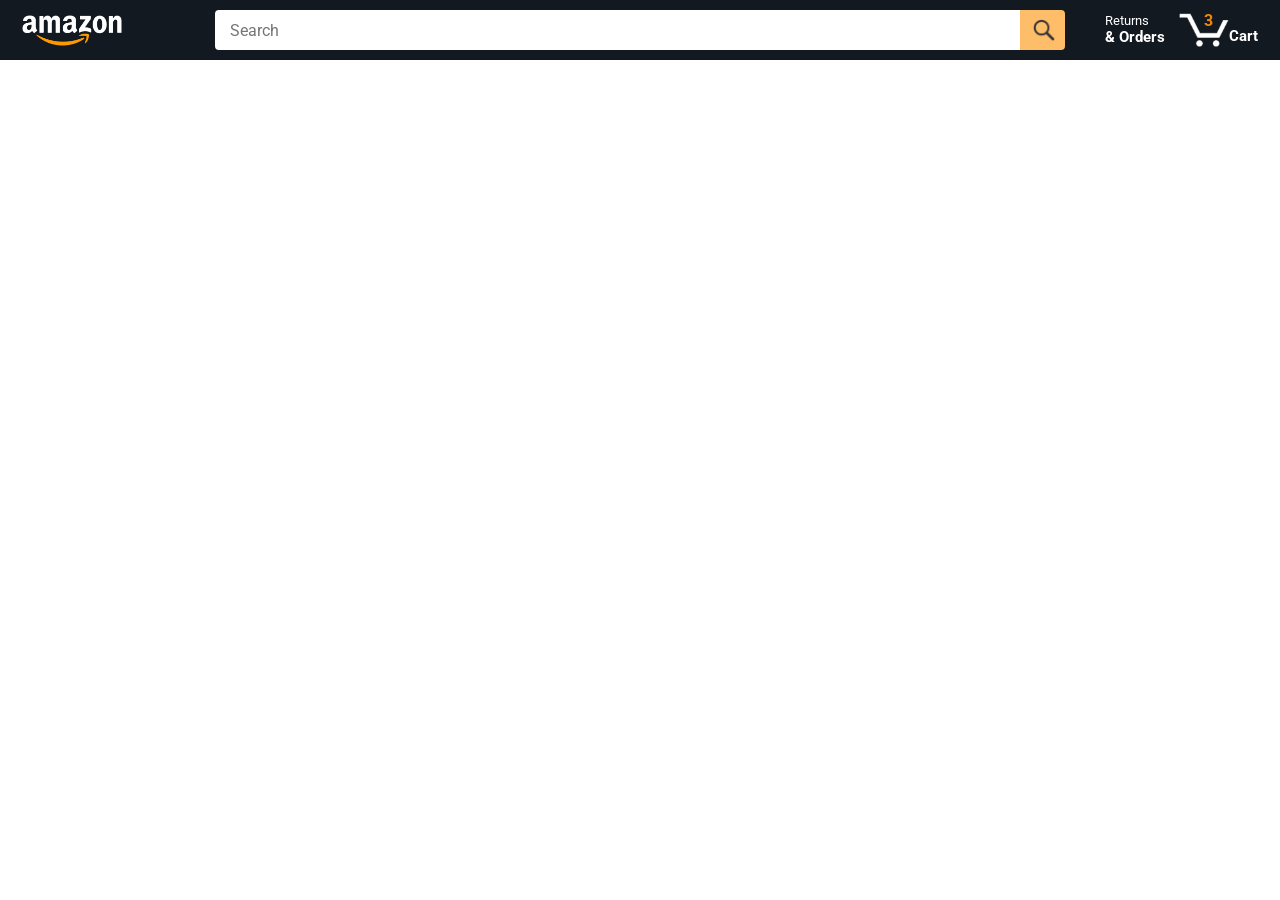
==== amazon.html @ e50afcc1 "uploaded products.js" ====
<!DOCTYPE html>
<html>
  <head>
    <title>Amazon Project</title>

    <!-- This code is needed for responsive design to work.
      (Responsive design = make the website look good on
      smaller screen sizes like a phone or a tablet). -->
    <meta name="viewport" content="width=device-width, initial-scale=1">

    <!-- Load a font called Roboto from Google Fonts. -->
    <link rel="preconnect" href="https://fonts.googleapis.com">
    <link rel="preconnect" href="https://fonts.gstatic.com" crossorigin>
    <link href="https://fonts.googleapis.com/css2?family=Roboto:wght@400;500;700&display=swap" rel="stylesheet">

    <!-- Here are the CSS files for this page. -->
    <link rel="stylesheet" href="styles/shared/general.css">
    <link rel="stylesheet" href="styles/shared/amazon-header.css">
    <link rel="stylesheet" href="styles/pages/amazon.css">
  </head>
  <body>
    <div class="amazon-header">
      <div class="amazon-header-left-section">
        <a href="amazon.html" class="header-link">
          <img class="amazon-logo"
            src="images/amazon-logo-white.png">
          <img class="amazon-mobile-logo"
            src="images/amazon-mobile-logo-white.png">
        </a>
      </div>

      <div class="amazon-header-middle-section">
        <input class="search-bar" type="text" placeholder="Search">

        <button class="search-button">
          <img class="search-icon" src="images/icons/search-icon.png">
        </button>
      </div>

      <div class="amazon-header-right-section">
        <a class="orders-link header-link" href="orders.html">
          <span class="returns-text">Returns</span>
          <span class="orders-text">& Orders</span>
        </a>

        <a class="cart-link header-link" href="checkout.html">
          <img class="cart-icon" src="images/icons/cart-icon.png">
          <div class="cart-quantity">3</div>
          <div class="cart-text">Cart</div>
        </a>
      </div>
    </div>
    
    <div class="main">
      <div class="products-grid Js-products-grid">

      </div>
    </div>


    <script src="data/products.js"></script>
    <script src="amazon.js"></script>
  </body>
</html>
---- styles/shared/general.css ----
body {
  font-family: Roboto, Arial;
  color: rgb(33, 33, 33);
  /* The <body> element has a default margin of 8px
     on all sides. This removes the default margins. */
  margin: 0;
}

/* <p> elements have a default margin on the top
   and bottom. This removes the default margins. */
p {
  margin: 0;
}

button {
  cursor: pointer;
}

select {
  cursor: pointer;
}

input, select, button {
  font-family: Roboto, Arial;
}

.button-primary {
  color: rgb(33, 33, 33);
  background-color: rgb(255, 216, 20);
  border: 1px solid rgb(252, 210, 0);
  border-radius: 8px;
  cursor: pointer;
  box-shadow: 0 2px 5px rgba(213, 217, 217, 0.5);
}

.button-primary:hover {
  background-color: rgb(247, 202, 0);
  border: 1px solid rgb(242, 194, 0);
}

.button-primary:active {
  background: rgb(255, 216, 20);
  border-color: rgb(252, 210, 0);
  box-shadow: none;
}

.button-secondary {
  color: rgb(33, 33, 33);
  background: white;
  border: 1px solid rgb(213, 217, 217);
  border-radius: 8px;
  cursor: pointer;
  box-shadow: 0 2px 5px rgba(213, 217, 217, 0.5);
}

.button-secondary:hover {
  background-color: rgb(247, 250, 250);
}

.button-secondary:active {
  background-color: rgb(237, 253, 255);
  box-shadow: none;
}

/* These styles will limit text to 2 lines. Anything
   beyond 2 lines will be replaced with "..."
   You can find this code by using an A.I. tool or by
   searching in Google.
   https://css-tricks.com/almanac/properties/l/line-clamp/ */
.limit-text-to-2-lines {
  display: -webkit-box;
  -webkit-line-clamp: 2;
  -webkit-box-orient: vertical;
  overflow: hidden;
}

.link-primary {
  color: rgb(1, 124, 182);
  cursor: pointer;
}

.link-primary:hover {
  color: rgb(196, 80, 0);
}

/* Styles for dropdown selectors. */
select {
  color: rgb(33, 33, 33);
  background-color: rgb(240, 240, 240);
  border: 1px solid rgb(213, 217, 217);
  border-radius: 8px;
  padding: 3px 5px;
  font-size: 15px;
  cursor: pointer;
  box-shadow: 0 2px 5px rgba(213, 217, 217, 0.5);
}

select:focus,
input:focus {
  outline: 2px solid rgb(255, 153, 0);
}
---- styles/shared/amazon-header.css ----
.amazon-header {
  background-color: rgb(19, 25, 33);
  color: white;
  padding-left: 15px;
  padding-right: 15px;

  display: flex;
  align-items: center;
  justify-content: space-between;

  position: fixed;
  top: 0;
  left: 0;
  right: 0;
  height: 60px;
}

.amazon-header-left-section {
  width: 180px;
}

@media (max-width: 800px) {
  .amazon-header-left-section {
    width: unset;
  }
}

.header-link {
  display: inline-block;
  padding: 6px;
  border-radius: 2px;
  cursor: pointer;
  text-decoration: none;
  border: 1px solid rgba(0, 0, 0, 0);
}

.header-link:hover {
  border: 1px solid white;
}

.amazon-logo {
  width: 100px;
  margin-top: 5px;
}

.amazon-mobile-logo {
  display: none;
}

@media (max-width: 575px) {
  .amazon-logo {
    display: none;
  }

  .amazon-mobile-logo {
    display: block;
    height: 35px;
    margin-top: 5px;
  }
}

.amazon-header-middle-section {
  flex: 1;
  max-width: 850px;
  margin-left: 10px;
  margin-right: 10px;
  display: flex;
}

.search-bar {
  flex: 1;
  width: 0;
  font-size: 16px;
  height: 38px;
  padding-left: 15px;
  border: none;
  border-top-left-radius: 4px;
  border-bottom-left-radius: 4px;
  border-top-right-radius: 0;
  border-bottom-right-radius: 0;
}

.search-button {
  background-color: rgb(254, 189, 105);
  border: none;
  width: 45px;
  height: 40px;
  border-top-right-radius: 4px;
  border-bottom-right-radius: 4px;
  flex-shrink: 0;
}

.search-icon {
  height: 22px;
  margin-left: 2px;
  margin-top: 3px;
}

.amazon-header-right-section {
  width: 180px;
  flex-shrink: 0;
  display: flex;
  justify-content: end;
}

.orders-link {
  color: white;
}

.returns-text {
  display: block;
  font-size: 13px;
}

.orders-text {
  display: block;
  font-size: 15px;
  font-weight: 700;
}

.cart-link {
  color: white;
  display: flex;
  align-items: center;
  position: relative;
}

.cart-icon {
  width: 50px;
}

.cart-text {
  margin-top: 12px;
  font-size: 15px;
  font-weight: 700;
}

.cart-quantity {
  color: rgb(240, 136, 4);
  font-size: 16px;
  font-weight: 700;

  position: absolute;
  top: 4px;
  left: 22px;
  
  width: 26px;
  text-align: center;
}
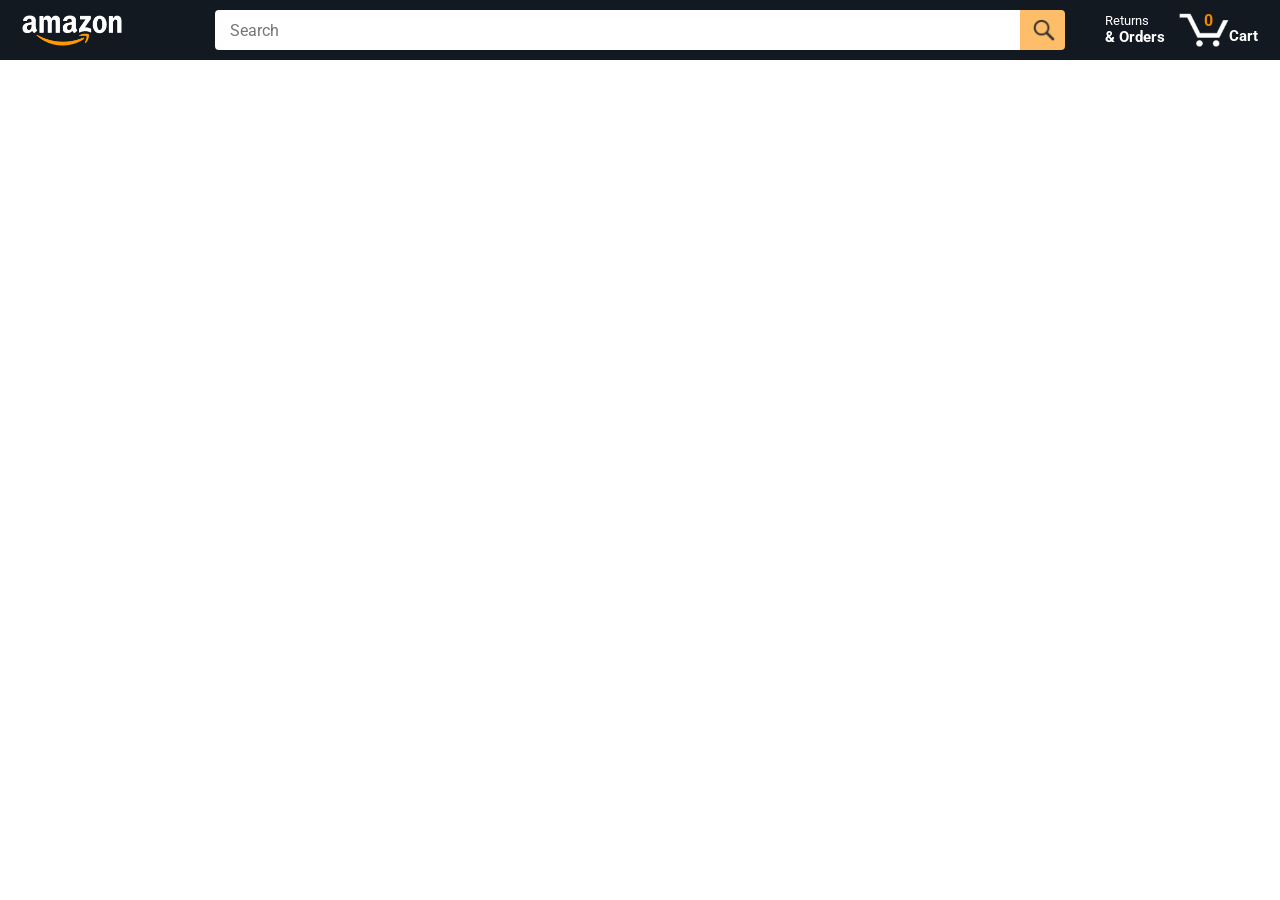
==== commit 5c9b0b91: "make the cart quantity interactive" ====
--- a/amazon.html
+++ b/amazon.html
@@ -45,7 +45,7 @@
 
         <a class="cart-link header-link" href="checkout.html">
           <img class="cart-icon" src="images/icons/cart-icon.png">
-          <div class="cart-quantity">3</div>
+          <div class="cart-quantity Js-cart-quantity">0</div>
           <div class="cart-text">Cart</div>
         </a>
       </div>
@@ -57,7 +57,7 @@
       </div>
     </div>
 
-
+    <script src="data/cart.js"></script>
     <script src="data/products.js"></script>
     <script src="amazon.js"></script>
   </body>
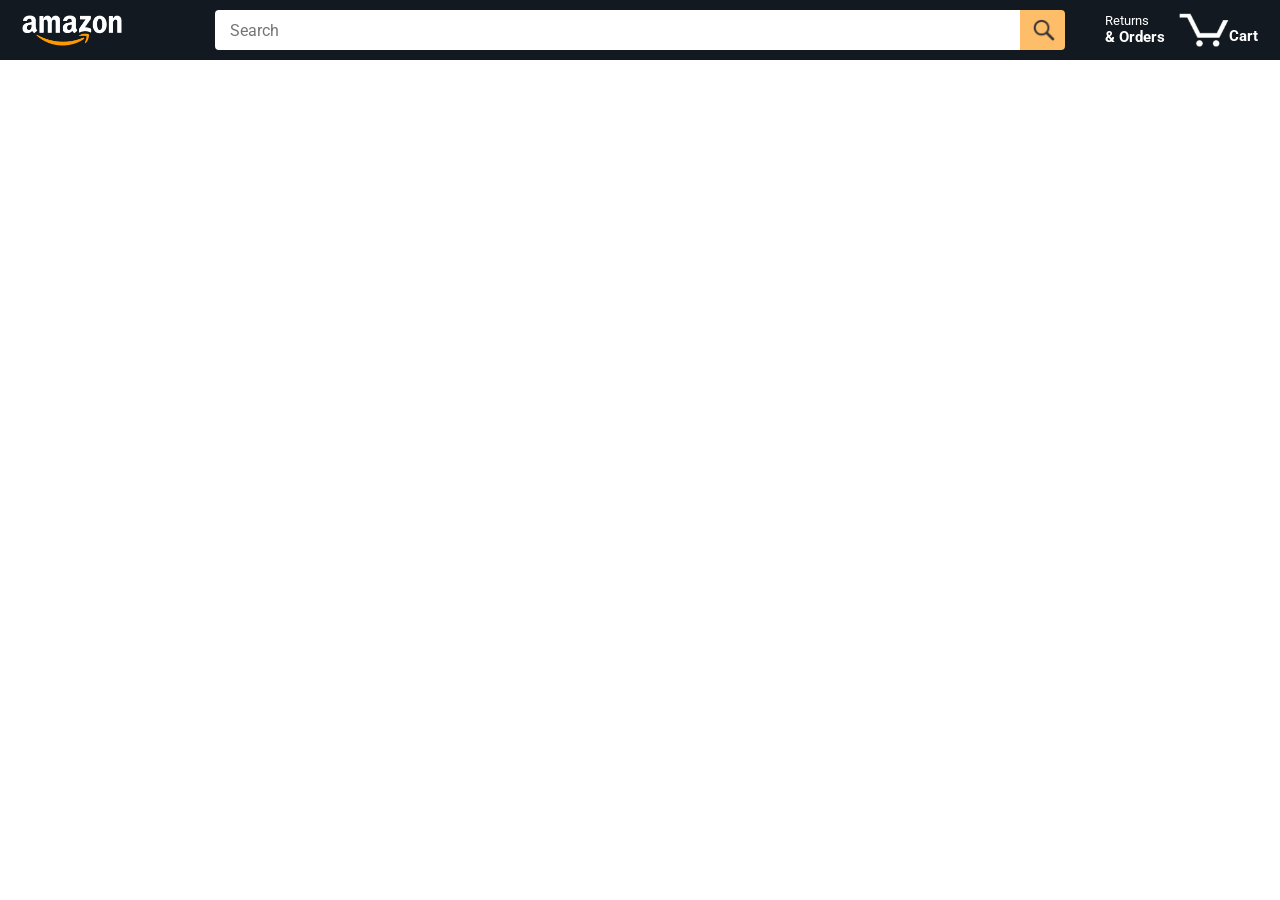
==== commit 18e4ed52: "save data and generate html for delivery options" ====
--- a/amazon.html
+++ b/amazon.html
@@ -45,7 +45,7 @@
 
         <a class="cart-link header-link" href="checkout.html">
           <img class="cart-icon" src="images/icons/cart-icon.png">
-          <div class="cart-quantity Js-cart-quantity">0</div>
+          <div class="cart-quantity Js-cart-quantity"></div>
           <div class="cart-text">Cart</div>
         </a>
       </div>
@@ -57,8 +57,8 @@
       </div>
     </div>
 
-    <script src="data/cart.js"></script>
-    <script src="data/products.js"></script>
-    <script src="amazon.js"></script>
+
+    
+    <script type="module" src="amazon.js"></script>
   </body>
 </html>
--- a/styles/pages/amazon.css
+++ b/styles/pages/amazon.css
@@ -0,0 +1,161 @@
+.main {
+  margin-top: 60px;
+}
+
+.products-grid {
+  display: grid;
+
+  /* - In CSS Grid, 1fr means a column will take up the
+       remaining space in the grid.
+     - If we write 1fr 1fr ... 1fr; 8 times, this will
+       divide the grid into 8 columns, each taking up an
+       equal amount of the space.
+     - repeat(8, 1fr); is a shortcut for repeating "1fr"
+       8 times (instead of typing out "1fr" 8 times).
+       repeat(...) is a special property that works with
+       display: grid; */
+  grid-template-columns: repeat(8, 1fr);
+}
+
+/* @media is used to create responsive design (making the
+   website look good on any screen size). This @media
+   means when the screen width is 2000px or less, we
+   will divide the grid into 7 columns instead of 8. */
+@media (max-width: 2000px) {
+  .products-grid {
+    grid-template-columns: repeat(7, 1fr);
+  }
+}
+
+/* This @media means when the screen width is 1600px or
+   less, we will divide the grid into 6 columns. */
+@media (max-width: 1600px) {
+  .products-grid {
+    grid-template-columns: repeat(6, 1fr);
+  }
+}
+
+@media (max-width: 1300px) {
+  .products-grid {
+    grid-template-columns: repeat(5, 1fr);
+  }
+}
+
+@media (max-width: 1000px) {
+  .products-grid {
+    grid-template-columns: repeat(4, 1fr);
+  }
+}
+
+@media (max-width: 800px) {
+  .products-grid {
+    grid-template-columns: repeat(3, 1fr);
+  }
+}
+
+@media (max-width: 575px) {
+  .products-grid {
+    grid-template-columns: repeat(2, 1fr);
+  }
+}
+
+@media (max-width: 450px) {
+  .products-grid {
+    grid-template-columns: 1fr;
+  }
+}
+
+.product-container {
+  padding-top: 40px;
+  padding-bottom: 25px;
+  padding-left: 25px;
+  padding-right: 25px;
+
+  border-right: 1px solid rgb(231, 231, 231);
+  border-bottom: 1px solid rgb(231, 231, 231);
+
+  display: flex;
+  flex-direction: column;
+}
+
+.product-image-container {
+  display: flex;
+  justify-content: center;
+  align-items: center;
+
+  height: 180px;
+  margin-bottom: 20px;
+}
+
+.product-image {
+  /* Images will overflow their container by default. To
+    prevent this, we set max-width and max-height to 100%
+    so they stay inside their container. */
+  max-width: 100%;
+  max-height: 100%;
+}
+
+.product-name {
+  height: 40px;
+  margin-bottom: 5px;
+}
+
+.product-rating-container {
+  display: flex;
+  align-items: center;
+  margin-bottom: 10px;
+}
+
+.product-rating-stars {
+  width: 100px;
+  margin-right: 6px;
+}
+
+.product-rating-count {
+  color: rgb(1, 124, 182);
+  cursor: pointer;
+  margin-top: 3px;
+}
+
+.product-price {
+  font-weight: 700;
+  margin-bottom: 10px;
+}
+
+.product-quantity-container {
+  margin-bottom: 17px;
+}
+
+.product-spacer {
+  flex: 1;
+}
+
+.added-to-cart {
+  color: rgb(6, 125, 98);
+  font-size: 16px;
+
+  display: flex;
+  align-items: center;
+  margin-bottom: 8px;
+
+  /* At first, the "Added to cart" message will
+     be invisible. Use JavaScript to change the
+     opacity and make it visible. */
+  opacity: 0;
+  transition: opacity 0.3s ease
+}
+.Js-added-to-cart-active{
+  opacity: 1;
+  
+}
+
+.added-to-cart img {
+  height: 20px;
+  margin-right: 5px;
+}
+
+.add-to-cart-button {
+  width: 100%;
+  padding: 8px;
+  border-radius: 50px;
+}
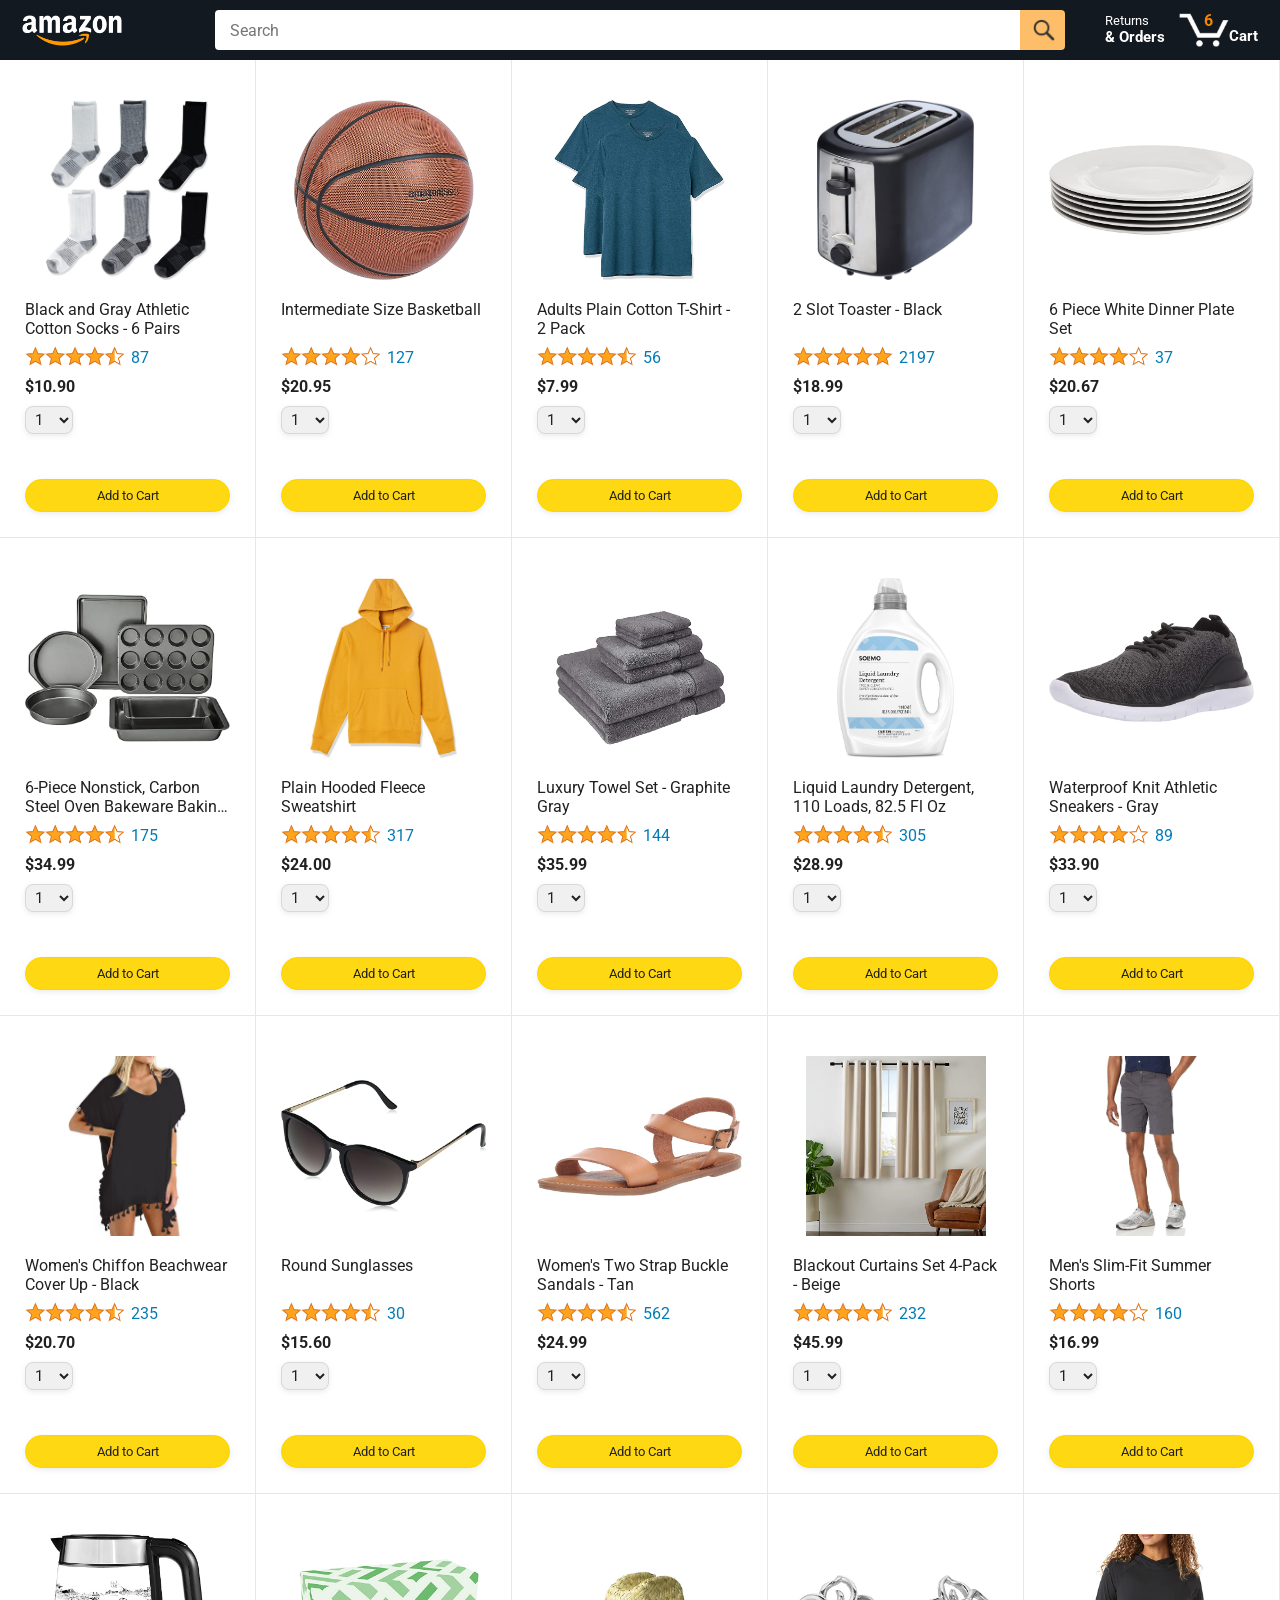
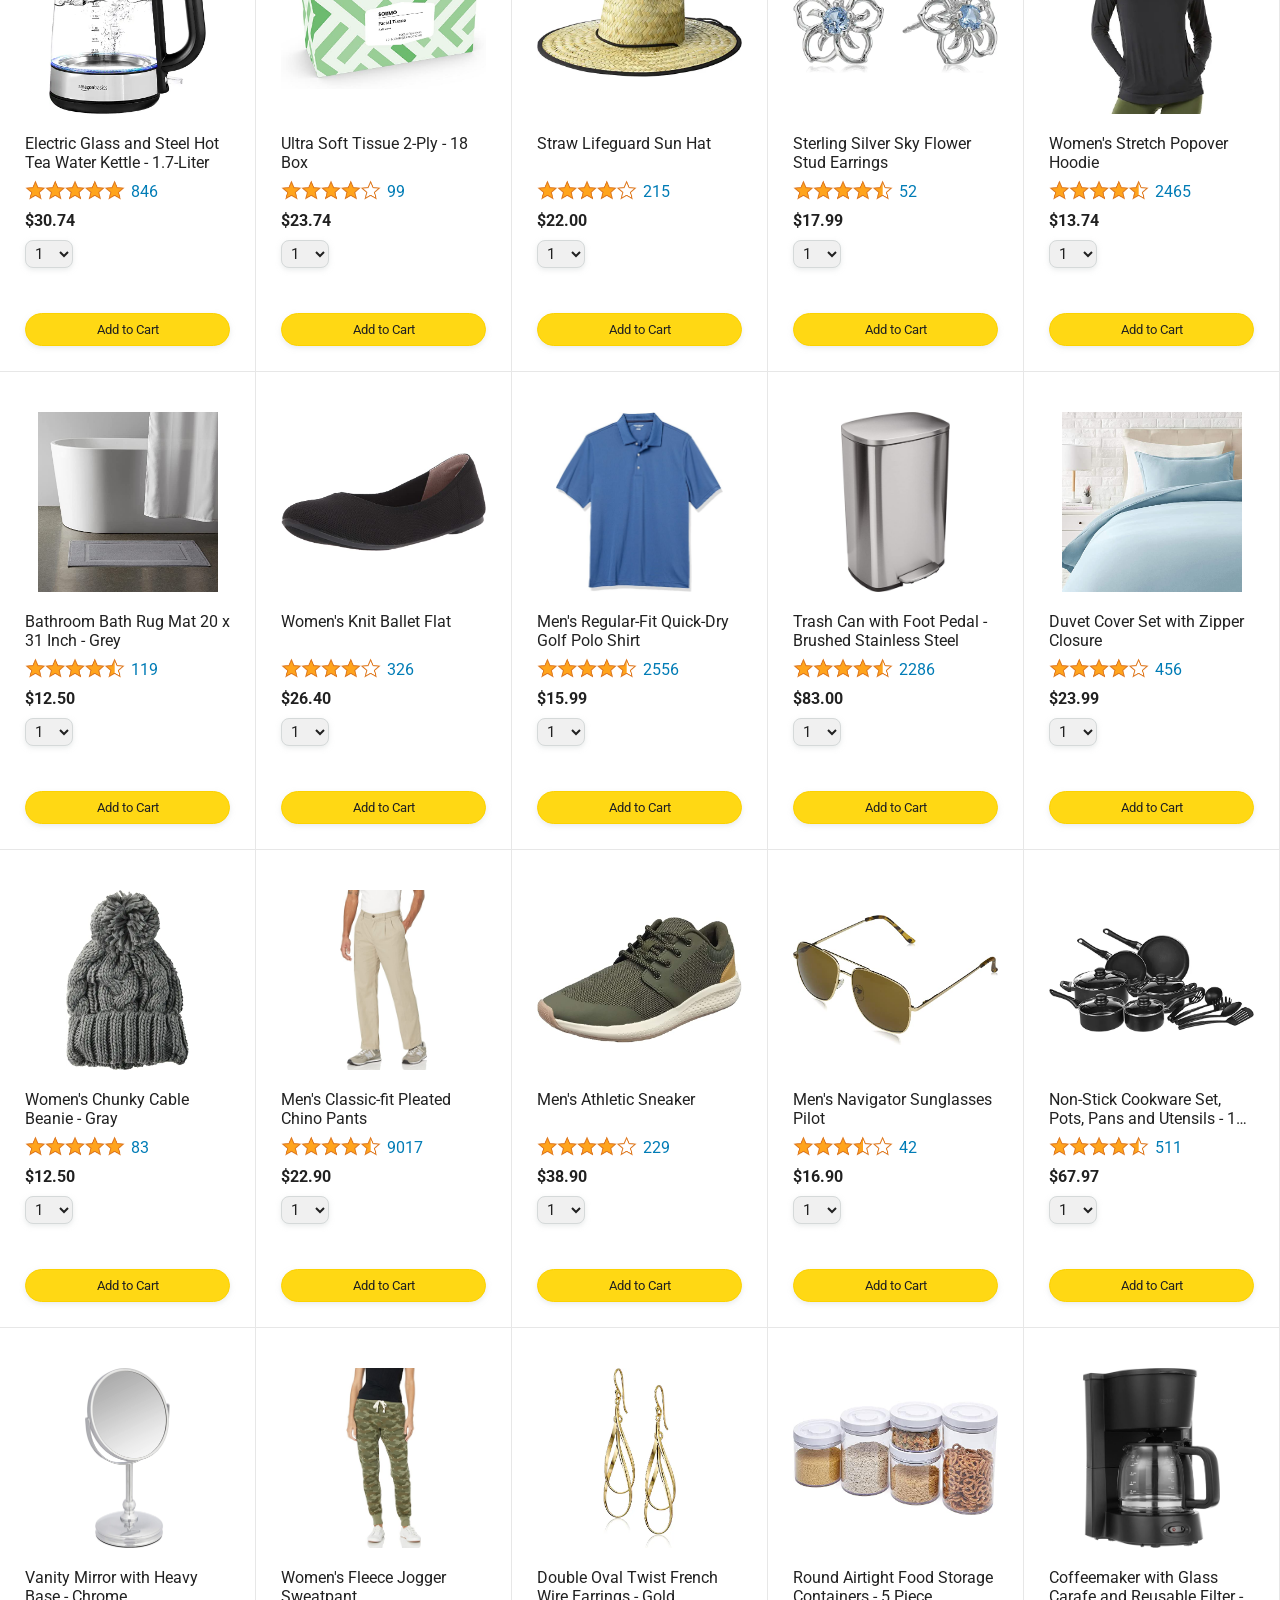
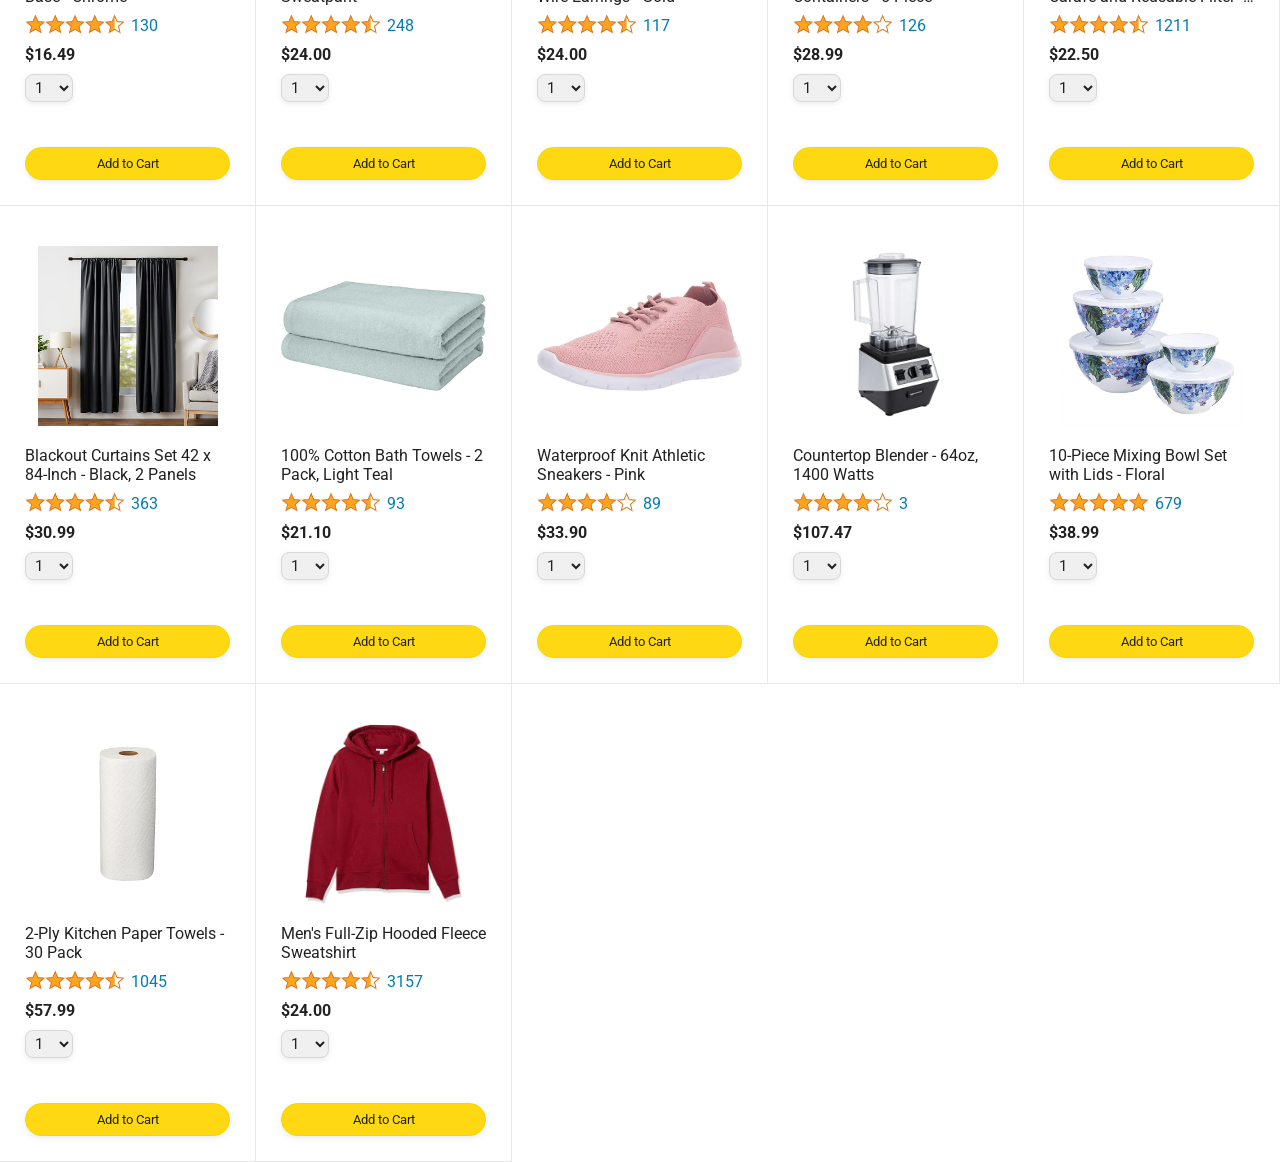
==== commit 2dacf7b4: "created oop version of cart like the real simple cart and bussiness cart" ====
--- a/amazon.html
+++ b/amazon.html
@@ -30,10 +30,10 @@
       </div>
 
       <div class="amazon-header-middle-section">
-        <input class="search-bar" type="text" placeholder="Search">
+        <input class="search-bar Js-search-bar" type="text" placeholder="Search">
 
         <button class="search-button">
-          <img class="search-icon" src="images/icons/search-icon.png">
+          <img class="search-icon Js-search-icon" src="images/icons/search-icon.png">
         </button>
       </div>
 
